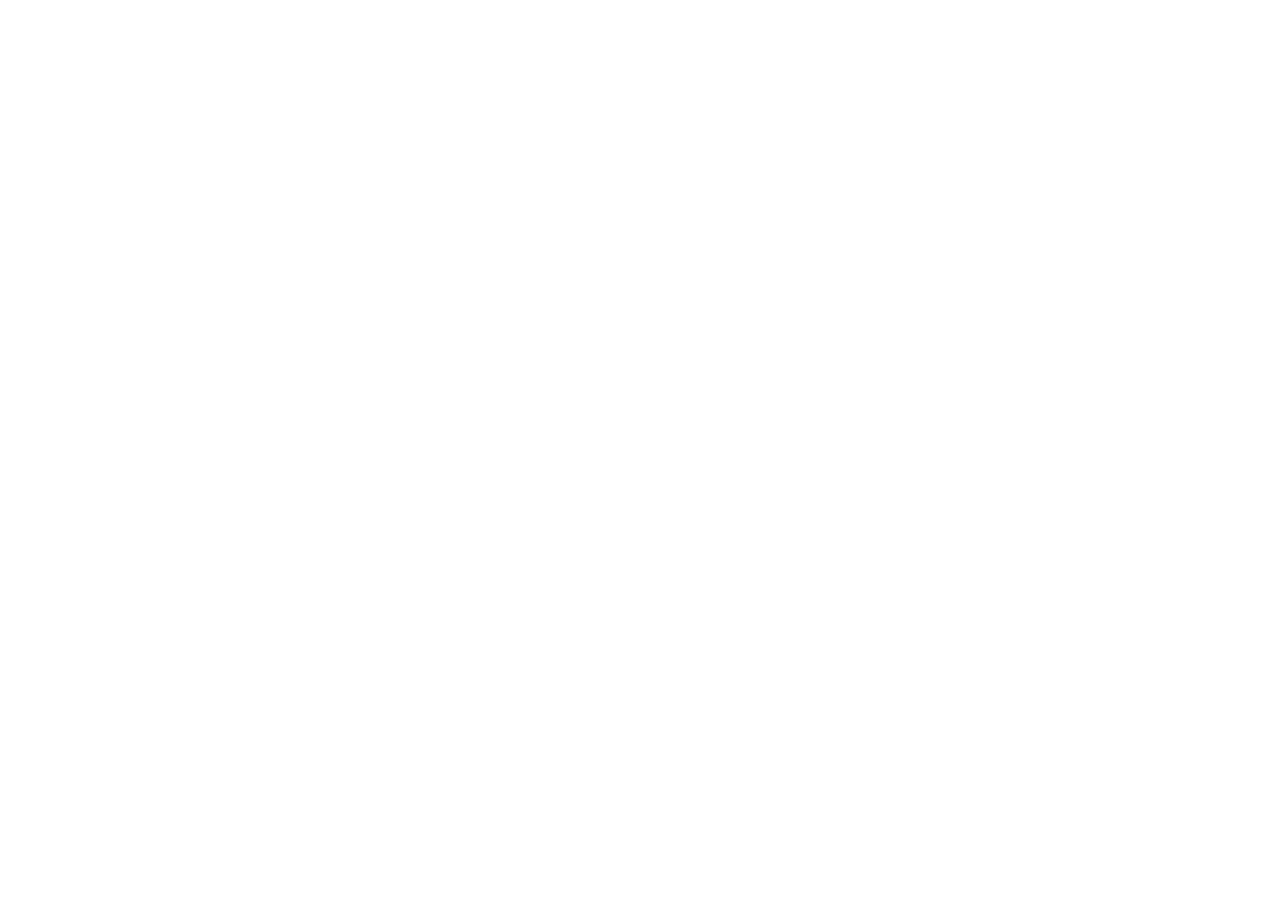
==== index.html @ 4b3eaec0 "initial uploads" ====
<!DOCTYPE html>
<html lang="en">
<head>
    <meta charset="UTF-8">
    <meta name="viewport" content="width=device-width, initial-scale=1.0">
    <title>Lara Tarpley</title>
    <link rel="stylesheet" href="style.css">
</head>
<body>
    
</body>
</html>
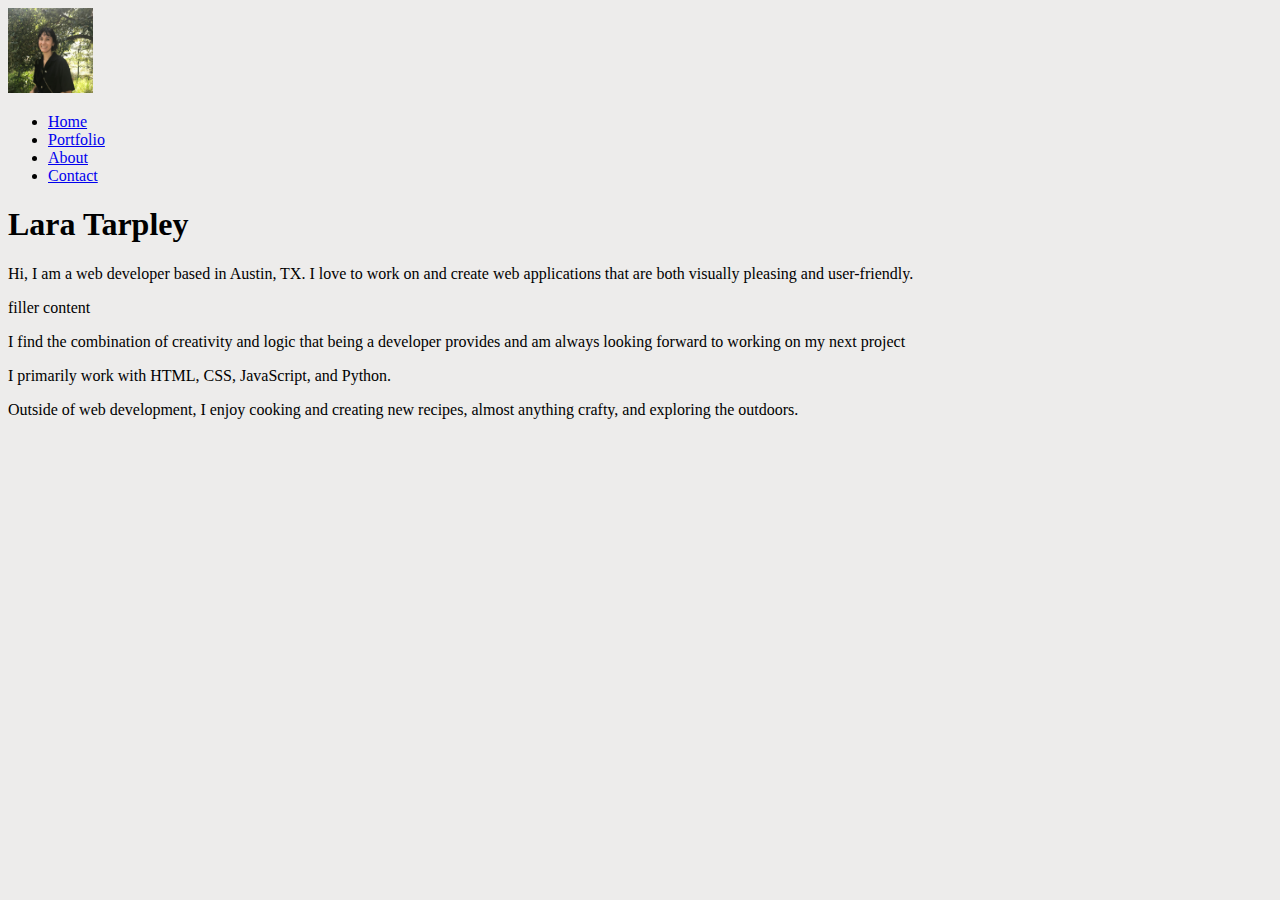
==== commit da4bab74: "changes to content presentation" ====
--- a/index.html
+++ b/index.html
@@ -7,6 +7,34 @@
     <link rel="stylesheet" href="style.css">
 </head>
 <body>
+    <section class="header">
+        <div class="img">
+            <img src="portfolio-pic.jpg" alt="Picture of Lara outside" width="85px" height="85px">
+        </div>
+        <div class="navigation">
+            <ul>
+                <li><a href="#">Home</a></li>
+                <li><a href="#">Portfolio</a></li>
+                <li><a href="#">About</a></li>
+                <li><a href="#">Contact</a></li>
+            </ul>
+        </div>
+        <div class="home">
+            <h1>Lara Tarpley</h1>
+            <p>Hi, I am a web developer based in Austin, TX. I love to work on and create web applications that are both visually pleasing and user-friendly.</p>
+        </div>
+    </section>
     
+
+
+    <section class="projects">
+        <p>filler content</p>
+    </section>
+
+    <section class="about">
+        <p>I find the combination of creativity and logic that being a developer provides and am always looking forward to working on my next project</p>
+        <p>I primarily work with HTML, CSS, JavaScript, and Python.</p>
+        <p>Outside of web development, I enjoy cooking and creating new recipes, almost anything crafty, and exploring the outdoors.</p>
+    </section>
 </body>
 </html>--- a/style.css
+++ b/style.css
@@ -0,0 +1,4 @@
+* {
+    background-color: #edeceb;
+}
+
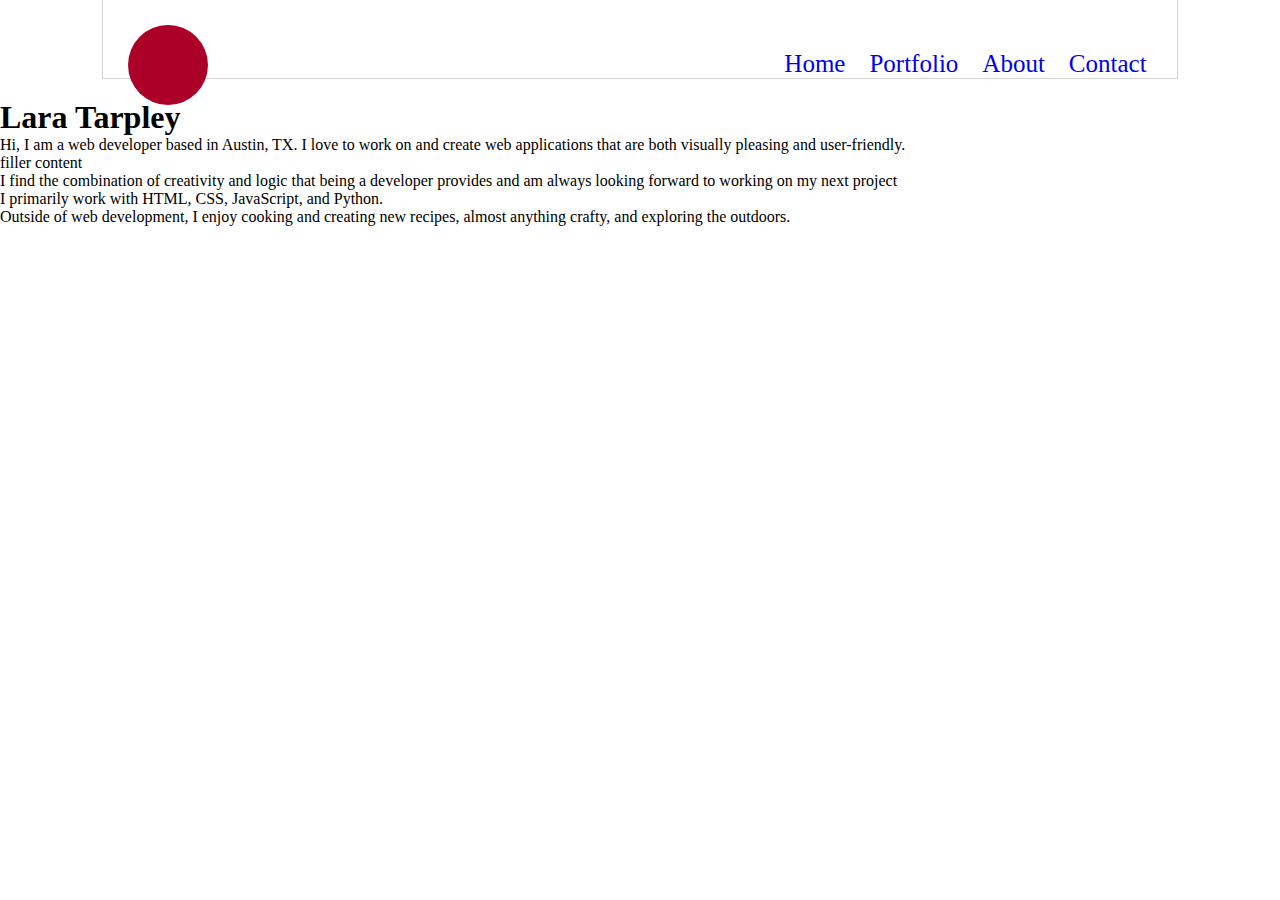
==== commit e0ea321a: "style and layout changes" ====
--- a/index.html
+++ b/index.html
@@ -8,9 +8,7 @@
 </head>
 <body>
     <section class="header">
-        <div class="img">
-            <img src="portfolio-pic.jpg" alt="Picture of Lara outside" width="85px" height="85px">
-        </div>
+        <div class="img"></div>
         <div class="navigation">
             <ul>
                 <li><a href="#">Home</a></li>
@@ -19,6 +17,9 @@
                 <li><a href="#">Contact</a></li>
             </ul>
         </div>
+    </section>
+
+    <section class="home">
         <div class="home">
             <h1>Lara Tarpley</h1>
             <p>Hi, I am a web developer based in Austin, TX. I love to work on and create web applications that are both visually pleasing and user-friendly.</p>
--- a/style.css
+++ b/style.css
@@ -1,4 +1,48 @@
 * {
-    background-color: #edeceb;
+    background-color: white;
+    margin: 0px;
 }
 
+.header {
+    margin-bottom: 20px;
+    position: relative;
+
+}
+
+.img {
+    width: 80px;
+    height: 80px;
+    background-color: #ad0028;
+    border-radius: 50%;
+    position: absolute;
+    top: 25px;
+    left: 10%;
+}
+
+.navigation {
+    background-color: white;
+    border-left: solid 1px lightgray;
+    border-right: solid 1px lightgray;
+    border-bottom: solid 1px lightgray;
+    margin-left: 8%;
+    margin-right: 8%;
+    padding-top: 50px;    
+}
+
+.navigation ul {
+    list-style-type: none;
+    padding: 0;
+    text-align: right;
+    margin-right: 20px;
+}
+
+.navigation ul li {
+    display: inline;
+    font-size: 25px;
+    margin: 10px;
+}
+
+.navigation ul li a {
+    text-decoration: none;
+}
+
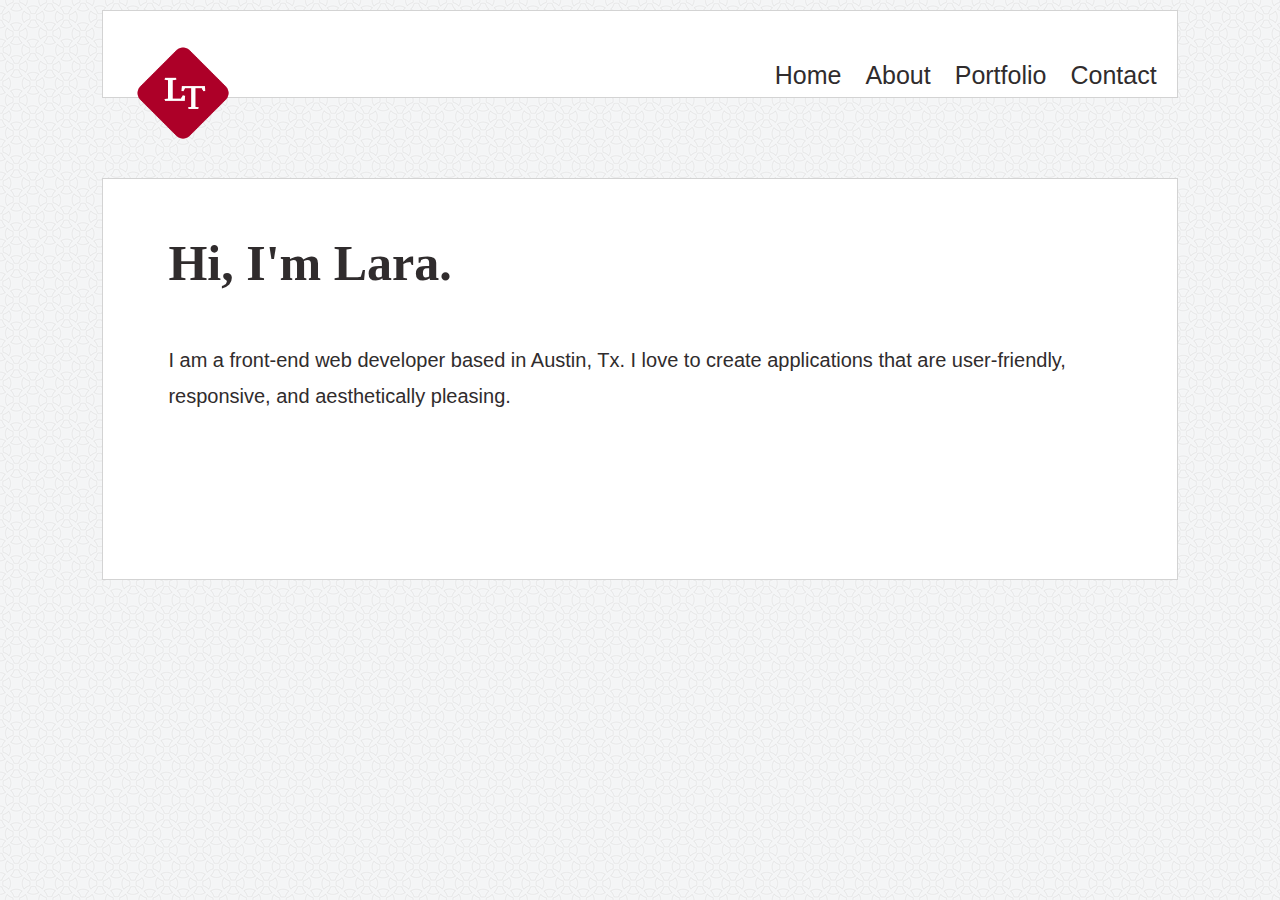
==== commit 27ec4eba: "style edits" ====
--- a/index.html
+++ b/index.html
@@ -5,37 +5,33 @@
     <meta name="viewport" content="width=device-width, initial-scale=1.0">
     <title>Lara Tarpley</title>
     <link rel="stylesheet" href="style.css">
+    <link rel="icon" href="portfolio-logo.png">
 </head>
 <body>
+
     <section class="header">
-        <div class="img"></div>
+        <div class="img">
+            <img src="portfolio-logo.png" alt="LT logo">
+        </div>
         <div class="navigation">
             <ul>
-                <li><a href="#">Home</a></li>
-                <li><a href="#">Portfolio</a></li>
-                <li><a href="#">About</a></li>
-                <li><a href="#">Contact</a></li>
+                <li><a href="index.html">Home</a></li>
+                <li><a href="about.html">About</a></li>
+                <li><a href="portfolio.html">Portfolio</a></li>                
+                <li><a href="contact.html">Contact</a></li>
             </ul>
         </div>
     </section>
 
     <section class="home">
-        <div class="home">
-            <h1>Lara Tarpley</h1>
-            <p>Hi, I am a web developer based in Austin, TX. I love to work on and create web applications that are both visually pleasing and user-friendly.</p>
+        <div>
+            <h1>Hi, I'm Lara.</h1>
+            <p>
+                I am a front-end web developer based in Austin, Tx. 
+                I love to create applications that are user-friendly, responsive, and aesthetically pleasing.
+            </p>
         </div>
     </section>
     
-
-
-    <section class="projects">
-        <p>filler content</p>
-    </section>
-
-    <section class="about">
-        <p>I find the combination of creativity and logic that being a developer provides and am always looking forward to working on my next project</p>
-        <p>I primarily work with HTML, CSS, JavaScript, and Python.</p>
-        <p>Outside of web development, I enjoy cooking and creating new recipes, almost anything crafty, and exploring the outdoors.</p>
-    </section>
 </body>
 </html>--- a/style.css
+++ b/style.css
@@ -1,39 +1,44 @@
 * {
-    background-color: white;
     margin: 0px;
+}
+
+body {
+    background-image: url("circles-light.png");
 }
 
 .header {
     margin-bottom: 20px;
     position: relative;
-
 }
 
 .img {
-    width: 80px;
-    height: 80px;
-    background-color: #ad0028;
-    border-radius: 50%;
     position: absolute;
-    top: 25px;
+    top: 28px;
     left: 10%;
+}
+
+.img img {
+    width: 110px;
+    height: 110px;
 }
 
 .navigation {
     background-color: white;
+    border-top: solid 1px lightgray;
     border-left: solid 1px lightgray;
     border-right: solid 1px lightgray;
     border-bottom: solid 1px lightgray;
+    margin-top: 10px;
     margin-left: 8%;
     margin-right: 8%;
-    padding-top: 50px;    
+    padding-top: 50px;   
 }
 
 .navigation ul {
     list-style-type: none;
-    padding: 0;
+    padding: 0 0 7px 0;
     text-align: right;
-    margin-right: 20px;
+    margin-right: 10px;
 }
 
 .navigation ul li {
@@ -44,5 +49,47 @@
 
 .navigation ul li a {
     text-decoration: none;
+    color: #302c2d;
+    font-family: Verdana, Geneva, Tahoma, sans-serif;
 }
 
+.navigation ul li a:hover {
+    color: #ad0028;
+}
+
+.navigation ul li a:active {
+    color: #ad0028;
+    text-decoration: underline;
+}
+
+.home {
+    background-color: white;
+    border: solid 1px lightgray;
+    margin-left: 8%;
+    margin-right: 8%;
+    margin-top: 80px;
+    height: 400px;
+    font-family: Verdana, Geneva, Tahoma, sans-serif;
+    text-align: center;
+}
+
+.home div {
+    display: inline-block;
+    text-align: left;
+    color: #302c2d;
+}
+
+.home div h1 {
+    font-size: 50px;
+    font-family: Georgia, 'Times New Roman', Times, serif;
+    margin: 40px 50px 20px;
+    padding: 15px;
+}
+
+.home div p {
+    font-size: 20px;
+    margin: 20px 50px;
+    padding: 15px;
+    line-height: 1.8;
+}
+
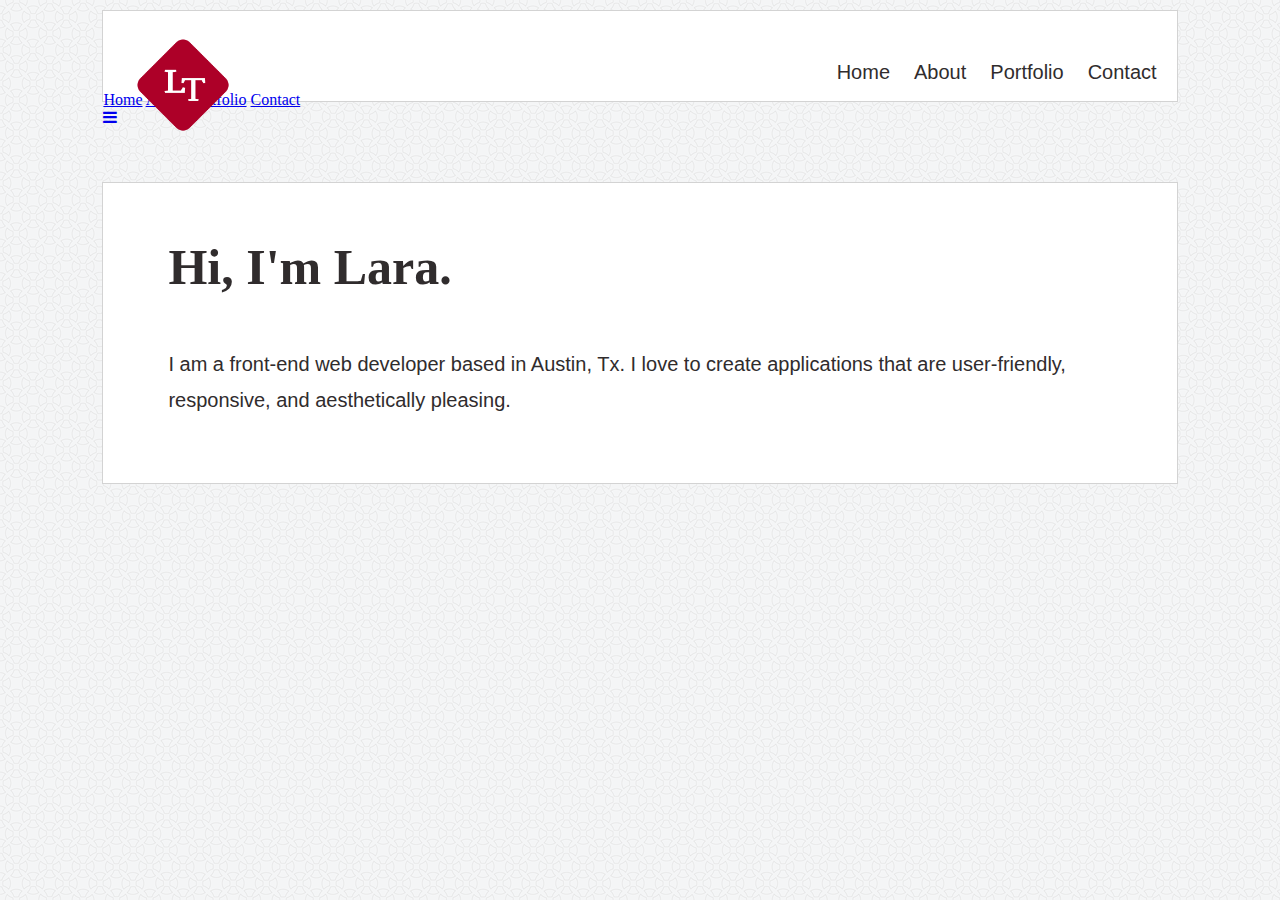
==== commit 72b1d9ba: "made navigation menu responsive for different screen sizes" ====
--- a/index.html
+++ b/index.html
@@ -6,6 +6,7 @@
     <title>Lara Tarpley</title>
     <link rel="stylesheet" href="style.css">
     <link rel="icon" href="portfolio-logo.png">
+    <link rel="stylesheet" href="https://cdnjs.cloudflare.com/ajax/libs/font-awesome/4.7.0/css/font-awesome.min.css">
 </head>
 <body>
 
@@ -14,12 +15,23 @@
             <img src="portfolio-logo.png" alt="LT logo">
         </div>
         <div class="navigation">
-            <ul>
+            <ul class="nav-large-screen">
                 <li><a href="index.html">Home</a></li>
                 <li><a href="about.html">About</a></li>
                 <li><a href="portfolio.html">Portfolio</a></li>                
                 <li><a href="contact.html">Contact</a></li>
             </ul>
+            <div class="nav-small-screen">
+                <div class="nav-links hidden">
+                    <a href="index.html">Home</a>
+                    <a href="about.html">About</a>
+                    <a href="portfolio.html">Portfolio</a>                
+                    <a href="contact.html">Contact</a>
+                </div>
+                <div class="bars-icon">
+                    <a href="#" class="icon"><i class="fa fa-bars"></i></a>
+                </div>       
+            </div>
         </div>
     </section>
 
@@ -32,6 +44,9 @@
             </p>
         </div>
     </section>
+
+    <script src="https://code.jquery.com/jquery-3.3.1.js" integrity="sha256-2Kok7MbOyxpgUVvAk/HJ2jigOSYS2auK4Pfzbm7uH60=" crossorigin="anonymous"></script>
+    <script src="script.js"></script>
     
 </body>
 </html>--- a/style.css
+++ b/style.css
@@ -13,7 +13,7 @@
 
 .img {
     position: absolute;
-    top: 28px;
+    top: 20px;
     left: 10%;
 }
 
@@ -31,35 +31,93 @@
     margin-top: 10px;
     margin-left: 8%;
     margin-right: 8%;
-    padding-top: 50px;   
-}
-
-.navigation ul {
-    list-style-type: none;
-    padding: 0 0 7px 0;
-    text-align: right;
-    margin-right: 10px;
-}
-
-.navigation ul li {
-    display: inline;
-    font-size: 25px;
-    margin: 10px;
-}
-
-.navigation ul li a {
-    text-decoration: none;
-    color: #302c2d;
-    font-family: Verdana, Geneva, Tahoma, sans-serif;
-}
-
-.navigation ul li a:hover {
-    color: #ad0028;
-}
-
-.navigation ul li a:active {
-    color: #ad0028;
-    text-decoration: underline;
+    padding-top: 50px;
+    height: 40px   
+}
+
+@media all and (max-width: 649px) {
+    .nav-large-screen {
+        display: none;
+    }
+
+    .nav-small-screen .bars-icon {
+        background-color: #302c2d;
+        width: 60px;
+        height: 60px;
+        text-align: center;
+        border-radius: 15%;
+        position: absolute;
+        left: 78%;
+        top: 15px;
+    }
+
+    .nav-small-screen .bars-icon:hover {
+        background-color: #ad0028;
+    }
+    
+    .bars-icon .fa-bars {
+        color: white;
+        font-size: 40px;
+        padding-top: 10px;
+    }
+
+    .nav-small-screen .nav-links {
+        position: absolute;
+        left: 63%;
+        top: 42px;
+        background-color: #ad0028;
+        text-align: left;
+        padding: 14px;
+        border-radius: 6%;
+    }
+
+    .nav-small-screen .nav-links a {
+        display: block;
+        color: white;
+        font-size: 20px;
+        margin: 5px;
+        padding: 7px;
+        text-decoration: none;
+    }
+
+    .nav-small-screen .nav-links a:hover {
+        color: #302c2d;
+    }
+
+    .hidden {
+        display: none;
+    }
+}
+
+@media all and (min-width: 650px) {
+    
+     .navigation .nav-large-screen {
+        list-style-type: none;
+        padding: 0 0 7px 0;
+        text-align: right;
+        margin-right: 10px;
+    }
+    
+    .navigation .nav-large-screen li {
+        display: inline;
+        font-size: 20px;
+        margin: 10px;
+    }
+    
+    .navigation .nav-large-screen li a {
+        text-decoration: none;
+        color: #302c2d;
+        font-family: Verdana, Geneva, Tahoma, sans-serif;
+    }
+    
+    .navigation .nav-large-screen li a:hover {
+        color: #ad0028;
+    }
+    
+    .navigation .nav-large-screen li a:active {
+        color: #ad0028;
+        text-decoration: underline;
+    }
 }
 
 .home {
@@ -68,7 +126,9 @@
     margin-left: 8%;
     margin-right: 8%;
     margin-top: 80px;
-    height: 400px;
+    margin-bottom: 50px;
+    padding-bottom: 20px;
+    height: auto;
     font-family: Verdana, Geneva, Tahoma, sans-serif;
     text-align: center;
 }
@@ -88,8 +148,165 @@
 
 .home div p {
     font-size: 20px;
-    margin: 20px 50px;
+    margin: 20px 50px 30px;
     padding: 15px;
     line-height: 1.8;
 }
 
+.about {
+    background-color: white;
+    border: solid 1px lightgray;
+    margin-left: 8%;
+    margin-right: 8%;
+    margin-top: 80px;
+    margin-bottom: 50px;
+    height: autox;
+    font-family: Verdana, Geneva, Tahoma, sans-serif;
+    text-align: center;
+}
+
+.about div {
+    display: inline-block;
+    text-align: left;
+    color: #302c2d;
+    padding-bottom: 20px;
+}
+
+.about div h1 {
+    font-size: 50px;
+    font-family: Georgia, 'Times New Roman', Times, serif;
+    margin: 40px 50px 20px;
+    padding: 15px;
+}
+
+.about div p {
+    font-size: 20px;
+    margin: 20px 50px;
+    padding: 5px 15px;
+    line-height: 1.8;
+}
+
+.project {
+    border: 1px solid lightgray;
+    background-color: white;
+    margin-left: 8%;
+    margin-right: 8%;
+    margin-top: 50px;
+    margin-bottom: 50px;
+    padding-bottom: 20px;
+}
+
+.project .project-img {
+    padding-top: 20px;
+    padding-bottom: 25px;
+
+}
+
+.project .project-img img{
+    width: 94%;
+    height: auto;
+    text-align: center;
+    display: block;   
+    margin: auto;
+    box-shadow: 5px 5px 18px lightgray;
+
+}
+
+.projects .details {
+    margin-top: 5px;
+    margin-bottom: 10px;
+    margin-left: 5%;
+    margin-right: 5%;
+    padding: 5px 20px 20px;
+}
+
+.projects .details h3{
+    font-family: Georgia, 'Times New Roman', Times, serif;
+    color: #302c2d;
+    padding-bottom: 20px;
+}
+
+.projects .details p {
+    font-family: Arial, Helvetica, sans-serif;
+    padding-bottom: 10px;
+    color: #302c2d;
+}
+
+.projects .project-links {
+    font-family: Georgia, 'Times New Roman', Times, serif;
+    padding-bottom: 20px;
+}
+
+.projects .project-links a {
+    font-size: 16px;
+    padding-right: 12px;
+    color: #ad0028;
+    font-weight: 600;
+}
+
+.contact {
+    background-color: white;
+    border: solid 1px lightgray;
+    margin-left: 8%;
+    margin-right: 8%;
+    margin-top: 80px;
+    margin-bottom: 50px;
+    height: auto;
+    font-family: Verdana, Geneva, Tahoma, sans-serif;
+    text-align: center;
+}
+
+.contact .contact-details {
+    color: #302c2d;
+    padding-bottom: 50px;
+}
+
+.contact .contact-details h1 {
+    font-size: 50px;
+    font-family: Georgia, 'Times New Roman', Times, serif;
+    margin: 40px 50px 20px;
+    padding: 15px;
+}
+
+.contact .contact-icons {
+    display: flex;
+    flex-wrap: wrap;
+    justify-content: center;
+    padding-bottom: 30px;
+    padding-right: 50px;
+    padding-left: 50px;
+}
+
+.contact-details .contact-icon {
+    height: 100px;
+    width: 160px;
+    padding-bottom: 20px;
+    margin-bottom: 20px;
+}
+
+.contact-details .contact-icon a {
+    font-family: Verdana, Geneva, Tahoma, sans-serif;
+    color: #302c2d;
+}
+
+.contact-details .contact-icon a:hover {
+    color: #ad0028;
+}
+
+.contact .contact-details .fa-github {
+    font-size: 70px;
+    color: #ad0028;
+    padding: 20px;
+}
+
+.contact .contact-details .fa-envelope {
+    font-size: 70px;
+    color: #ad0028;
+    padding: 20px;
+}
+
+.contact .contact-details .fa-linkedin {
+    font-size: 70px;
+    color: #ad0028;
+    padding: 20px;
+}
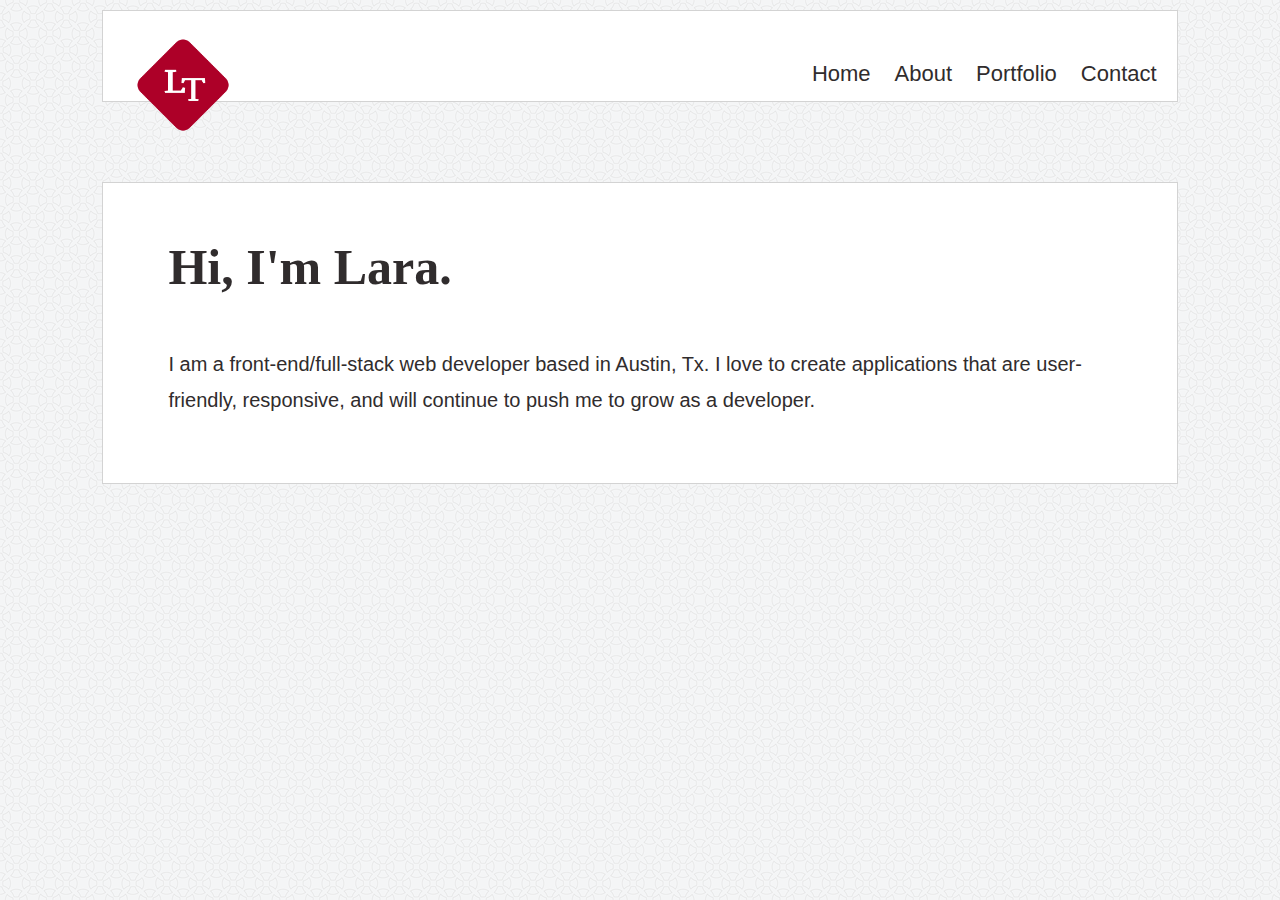
==== commit 66621976: "updated info" ====
--- a/index.html
+++ b/index.html
@@ -39,8 +39,8 @@
         <div>
             <h1>Hi, I'm Lara.</h1>
             <p>
-                I am a front-end web developer based in Austin, Tx. 
-                I love to create applications that are user-friendly, responsive, and aesthetically pleasing.
+                I am a front-end/full-stack web developer based in Austin, Tx. 
+                I love to create applications that are user-friendly, responsive, and will continue to push me to grow as a developer.
             </p>
         </div>
     </section>
--- a/style.css
+++ b/style.css
@@ -91,6 +91,10 @@
 
 @media all and (min-width: 650px) {
     
+    .nav-small-screen {
+        display: none;
+    }
+
      .navigation .nav-large-screen {
         list-style-type: none;
         padding: 0 0 7px 0;
@@ -100,7 +104,7 @@
     
     .navigation .nav-large-screen li {
         display: inline;
-        font-size: 20px;
+        font-size: 22px;
         margin: 10px;
     }
     
@@ -244,6 +248,10 @@
     font-weight: 600;
 }
 
+.projects .project .description {
+    padding-bottom: 20px;
+}
+
 .contact {
     background-color: white;
     border: solid 1px lightgray;
